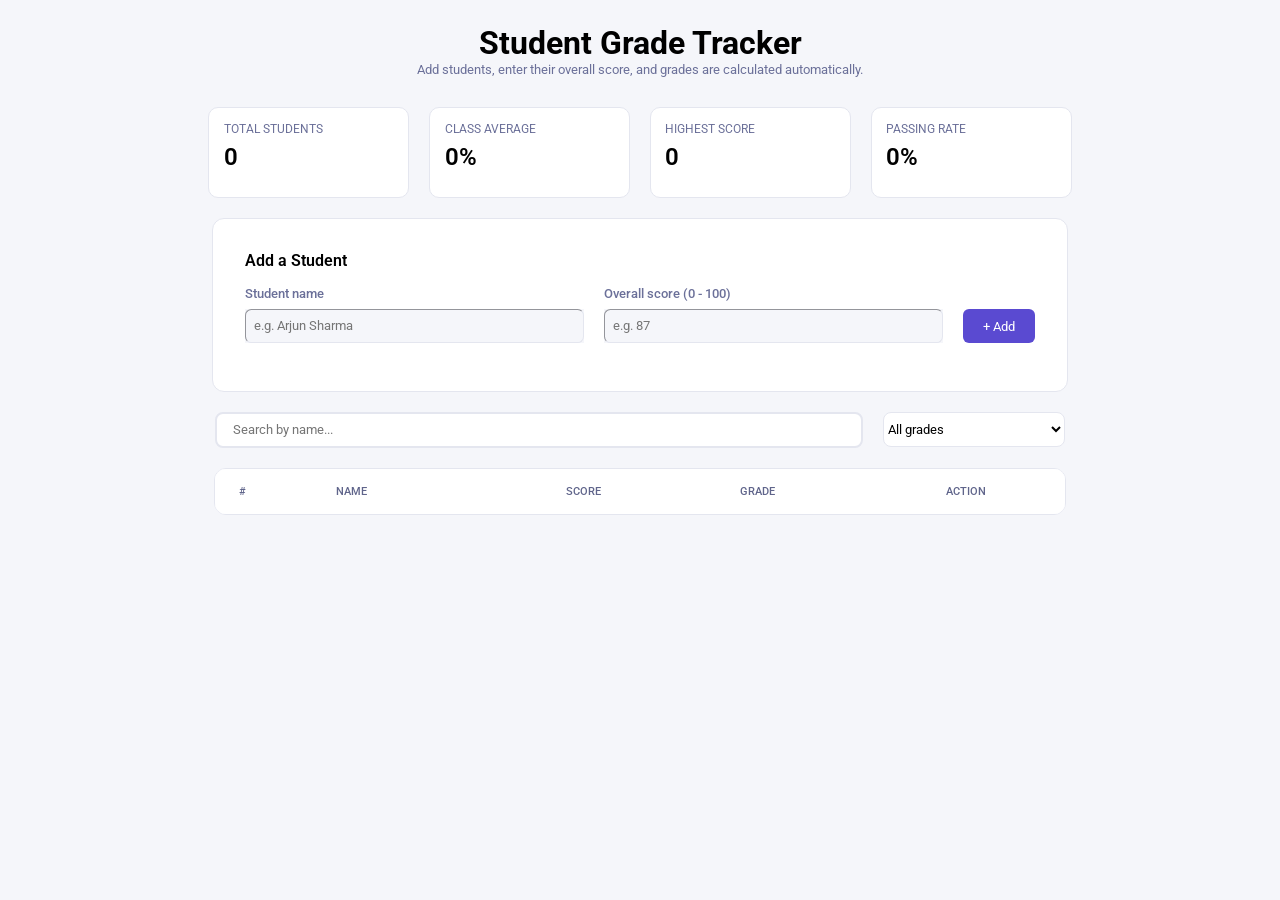
==== index.html @ f0a91847 "Rename sgt.html to index.html" ====
<!doctype html>
<html lang="en">
  <head>
    <link rel="preconnect" href="https://fonts.googleapis.com" />
    <link rel="preconnect" href="https://fonts.gstatic.com" crossorigin />
    <link
      href="https://fonts.googleapis.com/css2?family=Google+Sans:ital,opsz,wght@0,17..18,400..700;1,17..18,400..700&family=Roboto:ital,wght@0,100..900;1,100..900&display=swap"
      rel="stylesheet"
    />
    <meta charset="UTF-8" />
    <meta name="viewport" content="width=device-width, initial-scale=1.0" />
    <link rel="stylesheet" href="sgt.css" />
    <title>Grade Tracker</title>
  </head>
  <body>
    <div class="page">
      <div class="header">
        <div class="mainHeadingConatiner">
          <h1 class="mainHeading">Student Grade Tracker</h1>
        </div>
        <p class="description">
          Add students, enter their overall score, and grades are calculated
          automatically.
        </p>
      </div>
      <div class="overview">
        <div class="totalStudentsContainer">
          TOTAL STUDENTS
          <div class="totalStudents" id="totalStudentsValue">12</div>
        </div>
        <div class="classAverageContainer">
          CLASS AVERAGE
          <div class="totalStudents" id="classAverageValue">85%</div>
        </div>
        <div class="highestScoreContainer">
          HIGHEST SCORE
          <div class="totalStudents" id="highestScoreValue">98</div>
        </div>
        <div class="passingRateContainer">
          PASSING RATE
          <div class="totalStudents" id="passingRateValue">93%</div>
        </div>
      </div>
      <div class="addAStudentContainer">
        <div class="addAStudentContainerHeading">Add a Student</div>

        <div class="statsFunctions">
          <div class="inputGroup">
            <p class="studentName">Student name</p>
            <input
              type="text"
              class="inputBar"
              placeholder="e.g. Arjun Sharma"
              id="studentName"
            />
          </div>

          <div class="inputGroup">
            <p class="overallScore">Overall score (0 - 100)</p>
            <input
              type="number"
              id="studentScore"
              class="inputBar"
              placeholder="e.g. 87"
              min="1"
              max="100"
            />
          </div>
          <button class="addButtoon" id="addStudentBtn">+ Add</button>
        </div>
      </div>
      <div class="scoreList">
        <div class="searchContainer">
          <input
            type="text"
            class="searchBar"
            placeholder="Search by name..."
          />
          <select class="filterSelect">
            <option value="all">All grades</option>
            <option value="A">A (90 to 100)</option>
            <option value="B">B (80 to 89)</option>
            <option value="C">C (70 to 79)</option>
            <option value="D">D (60 to 69)</option>
            <option value="F">F (below 60)</option>
          </select>
        </div>
        <div class="studentTable">
          <table class="gradeTable">
            <thead>
              <tr>
                <th class="serialNumber">#</th>
                <th class="names">NAME</th>
                <th class="scores">SCORE</th>
                <th class="grades">GRADE</th>
                <th class="action">ACTION</th>
              </tr>
            </thead>
            <tbody class="studentList">
            </tbody>
          </table>
        </div>
      </div>
    </div>
  </body>
  <script src="sgt.js"></script>
</html>
---- sgt.css ----
* {
  margin: 0;
  padding: 0;
  font-family: 'Roboto', sans-serif;
  background-color: #f5f6fa;
}

.mainHeading {
  color: black;
  font-size: 2rem;
}
.description {
  font-size: 0.8rem;
  color: #6b7099;
}
.header {
  padding-top: 1.5rem;
  display: flex;
  flex-direction: column;
  align-items: center;
}
.overview {
  display: flex;
  padding-top: 30px;
  flex-direction: row; 
  justify-content: center; /* Centers divs horizontally */
  align-items: center; /* Centers divs vertically */
  gap: 20px; /* Adds space between your 4 divs */
}
.totalStudentsContainer,
.classAverageContainer,
.highestScoreContainer,
.passingRateContainer {
  height: 60px;
  width: 170px;
  border-radius: 10px;
  background-color: white;
  border-style: solid;
  border-color: #e4e6ef;
  border-width: 1px;
  padding: 0.9rem;
  font-size: 0.75rem;
  color: #6b7099;
}
.totalStudents {
  color: rgb(0, 0, 0);
  padding-top: 0.4rem;
  background-color: white;
  font-size: 1.5rem;
  font-weight: 600;
}
.addAStudentContainer {
  background-color: white; /* Change from blue to match card */
  padding: 2rem;
  border-radius: 12px;
  padding-bottom: 3rem;
  border-style: solid;
  border-width: 1px;
  border-color: #e4e6ef;
  max-width: 790px; /* Use max-width instead of fixed width */
  margin: 20px auto; /* Centers the card on page */
}

.statsFunctions {
  display: flex;
  gap: 20px;
  align-items: flex-end; /* Aligns button with the bottom of inputs */
}

.inputGroup {
  display: flex;
  flex-direction: column;
  flex: 1; /* Makes both inputs take equal space */
}

.addButtoon {
  background-color: #5a4ad1;
  color: white;
  padding: 10px 20px;
  border: none;
  border-radius: 6px;
  cursor: pointer;
  height: 34px; /* Matches input height */
}
.addButtoon:hover {
  background-color: #4132b1;
}
.addAStudentContainerHeading,
.studentName,
.overallScore,
.statsFunctions {
  background-color: white;
}
.inputBar {
  height: 2rem;
  border-radius: 0.4rem;
  border-color: #e4e6ef;
  border-width: 0.5px;
  padding-left: 0.5rem;
  outline: none;
}
.inputBar:focus {
  border-color: #5a4ad1;
  border-width: 1px;
  outline: none;
}
.addAStudentContainerHeading {
  font-size: 1rem;
  padding-top: -4rem;
  font-weight: 600;
}
.studentName,
.overallScore {
  font-size: 0.8rem;
  padding: 1rem 0 0.5rem 0;
  color: #6b7099;
  font-weight: 500;
}
.searchContainer {
  display: flex;
  flex-direction: row;
  justify-content: center;
  max-width: 850px;
  margin: 20px auto;
  gap: 20px;
}
.searchBar {
  display: flex;
  flex-direction: row;
  flex: 7;
  height: 2rem;
  border-color: #e4e6ef;
  border-style: solid;
  border-radius: 0.5rem;
  background-color: white;
  padding-left: 1rem;
}
.filterSelect {
  flex: 2;
  height: 2.2rem;
  border-color: #e4e6ef;
  border-style: solid;
  border-radius: 0.5rem;
  background-color: white;
}
.searchBar:focus,
.filterSelect:focus {
  border-color: #5a4ad1;
  border-width: 1px;
  outline: none;
}

.serialNumber,
.names,
.scores,
.grades,
.action {
  color: #60658b;
  background-color: white;
  font-size: 0.7rem;
  font-weight: 500;
}

.studentRow .serialNumber,
.studentRow .names,
.studentRow .scores,
.studentRow .grades,
.studentRow .action {
  font-size: 0.85rem;
  color: #2e3050;
  font-weight: 500;
}

.studentTable {
  background-color: white;
  border-radius: 12px;
  border-style: solid;
  border-width: 1px;
  border-color: #e4e6ef;
  max-width: 850px;
  margin: 20px auto;
  overflow: hidden;
}

.gradeTable {
  width: 100%;
  border-collapse: collapse;
}

.gradeTable th,
.gradeTable td {
  padding: 1rem 1.5rem;
  text-align: left;
}

.gradeTable thead th {
  color: #60658b;
  font-size: 0.7rem;
  font-weight: 500;
  text-transform: uppercase;
}

.gradeTable tbody tr {
  border-top: 1px solid #e4e6ef;
}

.gradeTable td.names {
  font-weight: 500;
}

.scores,
.grades,
.action {
  text-align: center;
}

.serialNumber {
  width: 60px;
}
.names {
  width: 220px;
}
.scores {
  width: 150px;
  text-align: center;
}
.grades {
  width: 120px;
  text-align: center;
}
.action {
  width: 150px;
  text-align: center;
  display: flex;
  justify-content: center;
}
.deleteBtn {
  background: none;
  border: none;
  cursor: pointer;
  font-size: 1rem;
  padding: 0.3rem;
  border-radius: 6px;
}

.deleteBtn:hover {
  background-color: #fdecea;
}
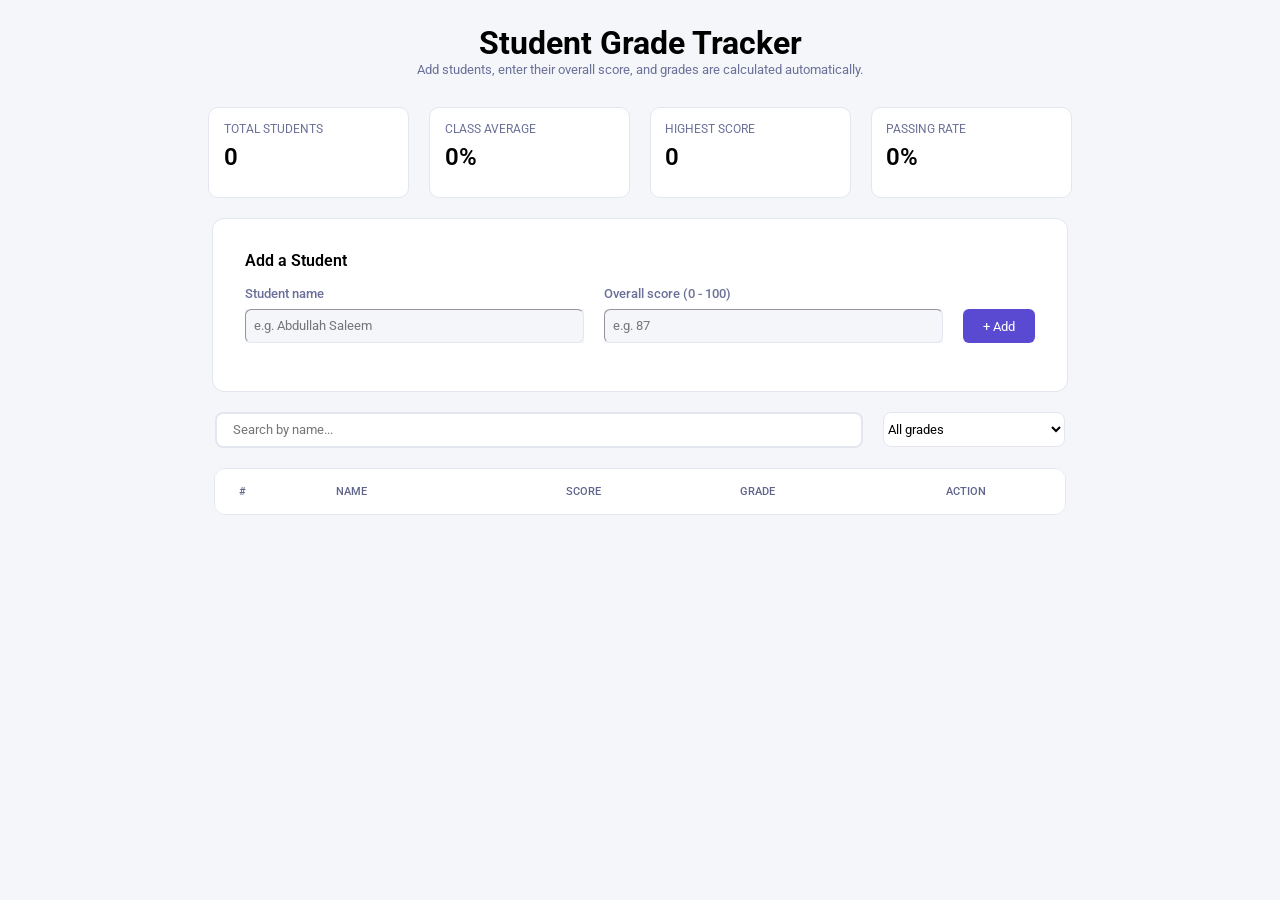
==== commit 8bae2080: "Update index.html" ====
--- a/index.html
+++ b/index.html
@@ -9,7 +9,7 @@
     />
     <meta charset="UTF-8" />
     <meta name="viewport" content="width=device-width, initial-scale=1.0" />
-    <link rel="stylesheet" href="sgt.css" />
+    <link rel="stylesheet" href="style.css" />
     <title>Grade Tracker</title>
   </head>
   <body>
@@ -50,7 +50,7 @@
             <input
               type="text"
               class="inputBar"
-              placeholder="e.g. Arjun Sharma"
+              placeholder="e.g. Abdullah Saleem"
               id="studentName"
             />
           </div>
@@ -103,5 +103,5 @@
       </div>
     </div>
   </body>
-  <script src="sgt.js"></script>
+  <script src="script.js"></script>
 </html>
--- a/style.css
+++ b/style.css
@@ -0,0 +1,248 @@
+* {
+  margin: 0;
+  padding: 0;
+  font-family: 'Roboto', sans-serif;
+  background-color: #f5f6fa;
+}
+
+.mainHeading {
+  color: black;
+  font-size: 2rem;
+}
+.description {
+  font-size: 0.8rem;
+  color: #6b7099;
+}
+.header {
+  padding-top: 1.5rem;
+  display: flex;
+  flex-direction: column;
+  align-items: center;
+}
+.overview {
+  display: flex;
+  padding-top: 30px;
+  flex-direction: row; 
+  justify-content: center; /* Centers divs horizontally */
+  align-items: center; /* Centers divs vertically */
+  gap: 20px; /* Adds space between your 4 divs */
+}
+.totalStudentsContainer,
+.classAverageContainer,
+.highestScoreContainer,
+.passingRateContainer {
+  height: 60px;
+  width: 170px;
+  border-radius: 10px;
+  background-color: white;
+  border-style: solid;
+  border-color: #e4e6ef;
+  border-width: 1px;
+  padding: 0.9rem;
+  font-size: 0.75rem;
+  color: #6b7099;
+}
+.totalStudents {
+  color: rgb(0, 0, 0);
+  padding-top: 0.4rem;
+  background-color: white;
+  font-size: 1.5rem;
+  font-weight: 600;
+}
+.addAStudentContainer {
+  background-color: white; /* Change from blue to match card */
+  padding: 2rem;
+  border-radius: 12px;
+  padding-bottom: 3rem;
+  border-style: solid;
+  border-width: 1px;
+  border-color: #e4e6ef;
+  max-width: 790px; /* Use max-width instead of fixed width */
+  margin: 20px auto; /* Centers the card on page */
+}
+
+.statsFunctions {
+  display: flex;
+  gap: 20px;
+  align-items: flex-end; /* Aligns button with the bottom of inputs */
+}
+
+.inputGroup {
+  display: flex;
+  flex-direction: column;
+  flex: 1; /* Makes both inputs take equal space */
+}
+
+.addButtoon {
+  background-color: #5a4ad1;
+  color: white;
+  padding: 10px 20px;
+  border: none;
+  border-radius: 6px;
+  cursor: pointer;
+  height: 34px; /* Matches input height */
+}
+.addButtoon:hover {
+  background-color: #4132b1;
+}
+.addAStudentContainerHeading,
+.studentName,
+.overallScore,
+.statsFunctions {
+  background-color: white;
+}
+.inputBar {
+  height: 2rem;
+  border-radius: 0.4rem;
+  border-color: #e4e6ef;
+  border-width: 0.5px;
+  padding-left: 0.5rem;
+  outline: none;
+}
+.inputBar:focus {
+  border-color: #5a4ad1;
+  border-width: 1px;
+  outline: none;
+}
+.addAStudentContainerHeading {
+  font-size: 1rem;
+  padding-top: -4rem;
+  font-weight: 600;
+}
+.studentName,
+.overallScore {
+  font-size: 0.8rem;
+  padding: 1rem 0 0.5rem 0;
+  color: #6b7099;
+  font-weight: 500;
+}
+.searchContainer {
+  display: flex;
+  flex-direction: row;
+  justify-content: center;
+  max-width: 850px;
+  margin: 20px auto;
+  gap: 20px;
+}
+.searchBar {
+  display: flex;
+  flex-direction: row;
+  flex: 7;
+  height: 2rem;
+  border-color: #e4e6ef;
+  border-style: solid;
+  border-radius: 0.5rem;
+  background-color: white;
+  padding-left: 1rem;
+}
+.filterSelect {
+  flex: 2;
+  height: 2.2rem;
+  border-color: #e4e6ef;
+  border-style: solid;
+  border-radius: 0.5rem;
+  background-color: white;
+}
+.searchBar:focus,
+.filterSelect:focus {
+  border-color: #5a4ad1;
+  border-width: 1px;
+  outline: none;
+}
+
+.serialNumber,
+.names,
+.scores,
+.grades,
+.action {
+  color: #60658b;
+  background-color: white;
+  font-size: 0.7rem;
+  font-weight: 500;
+}
+
+.studentRow .serialNumber,
+.studentRow .names,
+.studentRow .scores,
+.studentRow .grades,
+.studentRow .action {
+  font-size: 0.85rem;
+  color: #2e3050;
+  font-weight: 500;
+}
+
+.studentTable {
+  background-color: white;
+  border-radius: 12px;
+  border-style: solid;
+  border-width: 1px;
+  border-color: #e4e6ef;
+  max-width: 850px;
+  margin: 20px auto;
+  overflow: hidden;
+}
+
+.gradeTable {
+  width: 100%;
+  border-collapse: collapse;
+}
+
+.gradeTable th,
+.gradeTable td {
+  padding: 1rem 1.5rem;
+  text-align: left;
+}
+
+.gradeTable thead th {
+  color: #60658b;
+  font-size: 0.7rem;
+  font-weight: 500;
+  text-transform: uppercase;
+}
+
+.gradeTable tbody tr {
+  border-top: 1px solid #e4e6ef;
+}
+
+.gradeTable td.names {
+  font-weight: 500;
+}
+
+.scores,
+.grades,
+.action {
+  text-align: center;
+}
+
+.serialNumber {
+  width: 60px;
+}
+.names {
+  width: 220px;
+}
+.scores {
+  width: 150px;
+  text-align: center;
+}
+.grades {
+  width: 120px;
+  text-align: center;
+}
+.action {
+  width: 150px;
+  text-align: center;
+  display: flex;
+  justify-content: center;
+}
+.deleteBtn {
+  background: none;
+  border: none;
+  cursor: pointer;
+  font-size: 1rem;
+  padding: 0.3rem;
+  border-radius: 6px;
+}
+
+.deleteBtn:hover {
+  background-color: #fdecea;
+}
